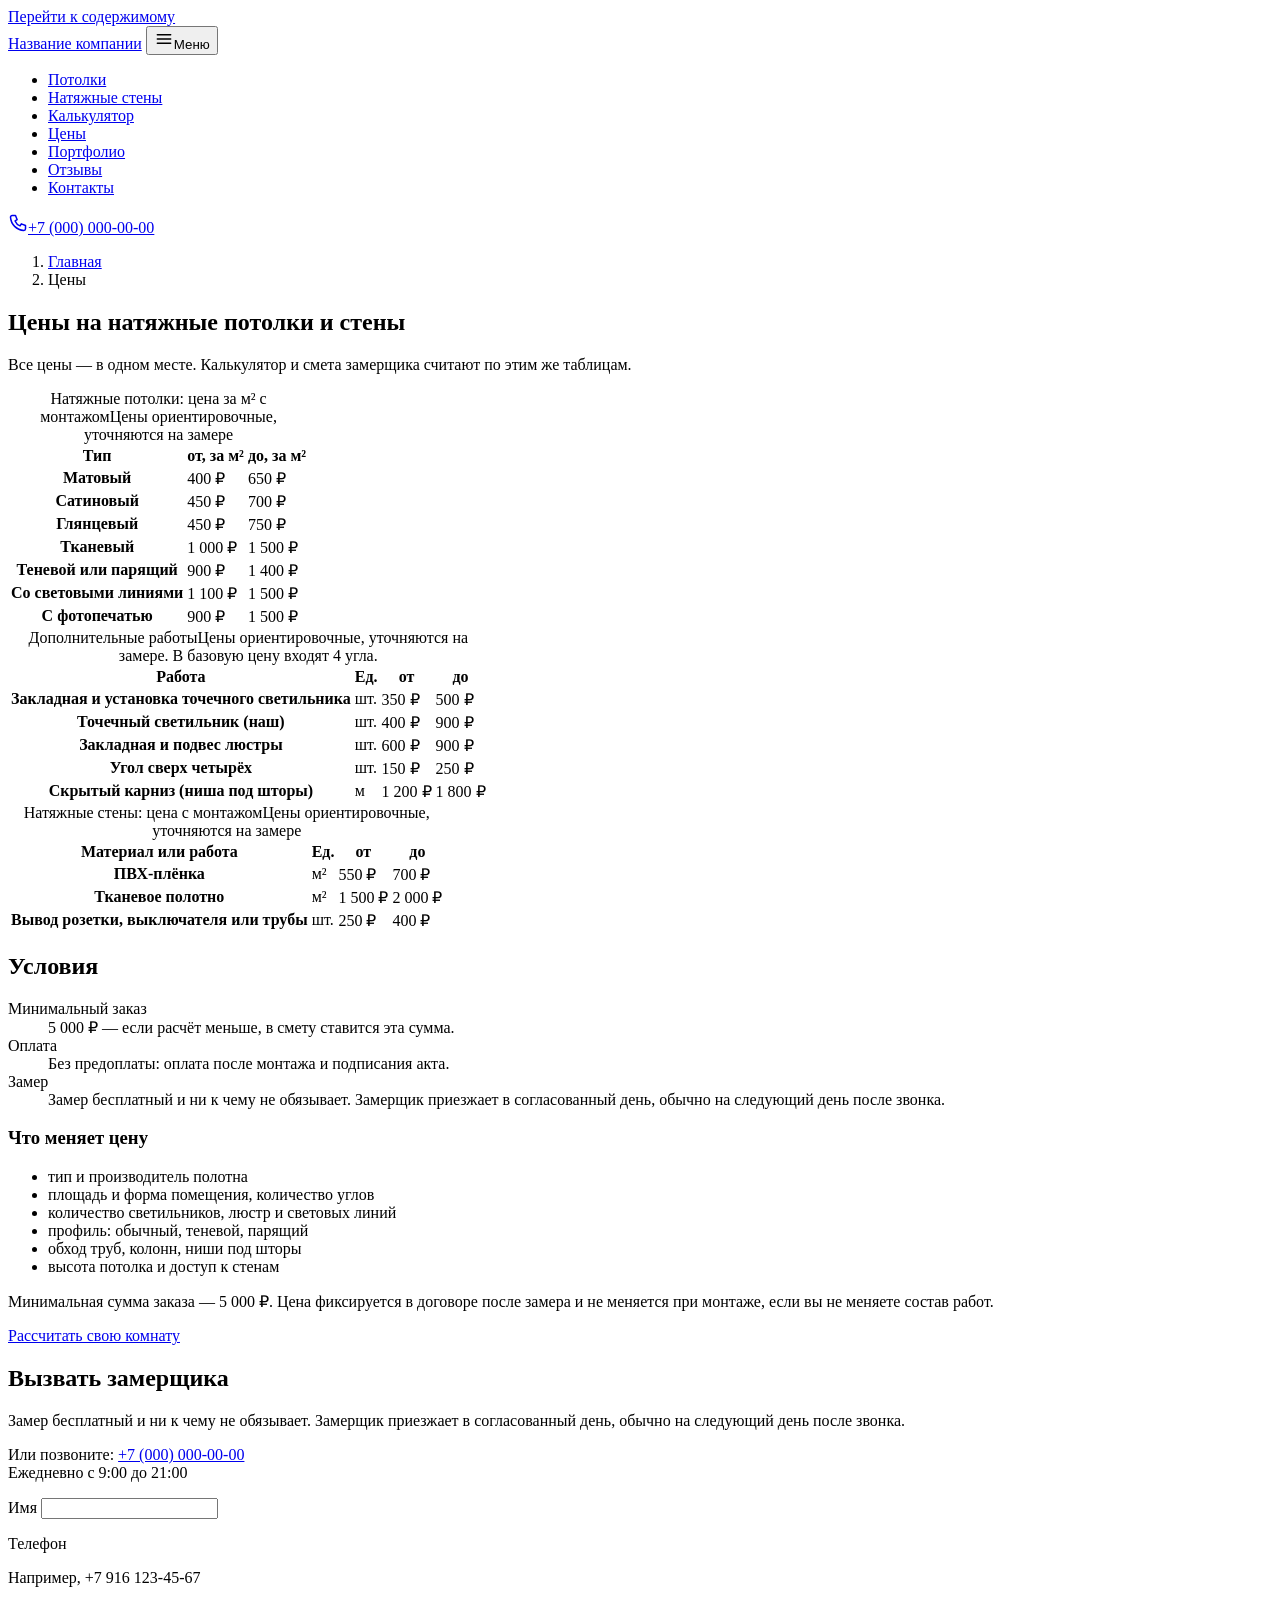
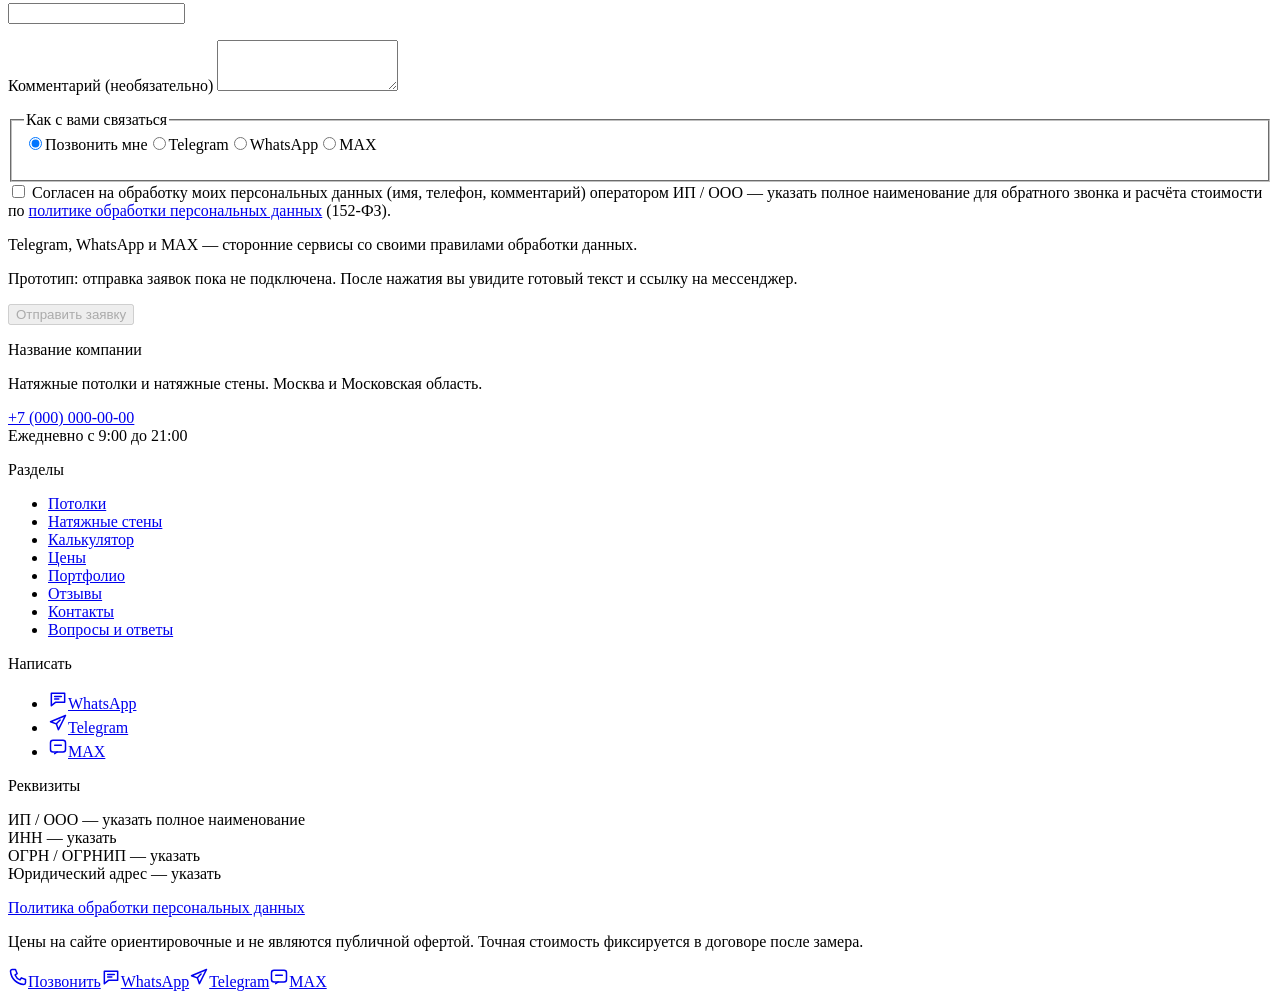
==== ceny/index.html @ 43602842 "deploy: prototype demo build (placeholders only, noindex)" ====
<!doctype html>
<html lang="ru">
<head>
<meta charset="utf-8">
<meta name="viewport" content="width=device-width, initial-scale=1">
<title>Цены на натяжные потолки в Москве за м² с установкой</title>
<meta name="description" content="Цена натяжного потолка за м² по типам полотна — от 400 ₽, допработы, натяжные стены. Минимальный заказ 5 000 ₽, условия оплаты.">
<meta name="referrer" content="strict-origin-when-cross-origin">
<meta name="robots" content="noindex, nofollow">
<link rel="canonical" href="https://example.com/ceny/">
<meta property="og:type" content="website">
<meta property="og:locale" content="ru_RU">
<meta property="og:site_name" content="Название компании">
<meta property="og:title" content="Цены на натяжные потолки в Москве за м² с установкой">
<meta property="og:description" content="Цена натяжного потолка за м² по типам полотна — от 400 ₽, допработы, натяжные стены. Минимальный заказ 5 000 ₽, условия оплаты.">
<meta property="og:url" content="https://example.com/ceny/">
<meta property="og:image" content="https://example.com/img/og-default.svg">
<meta property="og:image:width" content="1200">
<meta property="og:image:height" content="630">
<meta property="og:image:alt" content="Натяжные потолки: схема комнаты со световыми линиями">
<meta name="twitter:card" content="summary_large_image">
<meta name="theme-color" content="#F5F4F0" media="(prefers-color-scheme: light)">
<meta name="theme-color" content="#121416" media="(prefers-color-scheme: dark)">
<link rel="icon" href="/stretch-ceilings-demo/favicon.ico" sizes="32x32">
<link rel="icon" href="/stretch-ceilings-demo/favicon.svg" type="image/svg+xml">
<link rel="stylesheet" href="/stretch-ceilings-demo/css/styles.css">
<script src="/stretch-ceilings-demo/js/js-flag.js"></script>
<script type="module" src="/stretch-ceilings-demo/js/main.js"></script>
<script type="module" src="/stretch-ceilings-demo/js/lead-form.js"></script>
<script type="application/ld+json">{"@context":"https://schema.org","@type":"BreadcrumbList","itemListElement":[{"@type":"ListItem","position":1,"name":"Главная","item":"https://example.com/"},{"@type":"ListItem","position":2,"name":"Цены","item":"https://example.com/ceny/"}]}</script>
</head>
<body>
<a class="skip-link" href="#main">Перейти к содержимому</a>
<header class="site-header">
<div class="container header-row">
  <a class="logo" href="/stretch-ceilings-demo/"><span class="logo-mark" aria-hidden="true"></span><span>Название компании</span></a>
  <button class="menu-toggle" type="button" aria-expanded="false" aria-controls="site-nav"><svg class="icon" width="20" height="20" viewBox="0 0 24 24" fill="none" stroke="currentColor" stroke-width="1.8" stroke-linecap="round" stroke-linejoin="round" aria-hidden="true" focusable="false"><path d="M4 7h16M4 12h16M4 17h16"/></svg><span>Меню</span></button>
  <nav class="site-nav" id="site-nav" aria-label="Основное меню">
    <ul><li><a href="/stretch-ceilings-demo/potolki/">Потолки</a></li><li><a href="/stretch-ceilings-demo/steny/">Натяжные стены</a></li><li><a href="/stretch-ceilings-demo/kalkulyator/">Калькулятор</a></li><li><a href="/stretch-ceilings-demo/ceny/" aria-current="page">Цены</a></li><li><a href="/stretch-ceilings-demo/portfolio/">Портфолио</a></li><li><a href="/stretch-ceilings-demo/otzyvy/">Отзывы</a></li><li><a href="/stretch-ceilings-demo/kontakty/">Контакты</a></li></ul>
  </nav>
  <a class="header-phone" href="tel:+70000000000"><svg class="icon" width="20" height="20" viewBox="0 0 24 24" fill="none" stroke="currentColor" stroke-width="1.8" stroke-linecap="round" stroke-linejoin="round" aria-hidden="true" focusable="false"><path d="M5 3h4l2 5-2.5 1.5a11 11 0 0 0 6 6L16 13l5 2v4a2 2 0 0 1-2 2A17 17 0 0 1 3 5a2 2 0 0 1 2-2z"/></svg><span>+7 (000) 000-00-00</span></a>
</div>
</header>
<main id="main" tabindex="-1">
<nav class="crumbs container" aria-label="Хлебные крошки"><ol><li><a href="/stretch-ceilings-demo/">Главная</a></li><li><span aria-current="page">Цены</span></li></ol></nav>
<section class="page-hero"><div class="container narrow"><h1>Цены на натяжные потолки и стены</h1><p class="hero-lead">Все цены — в одном месте. Калькулятор и смета замерщика считают по этим же таблицам.</p></div></section>
<section class="section"><div class="container price-stack">
<div class="table-wrap" role="region" tabindex="0" aria-labelledby="tbl-ceilings"><table class="price-table">
<caption id="tbl-ceilings">Натяжные потолки: цена за м² с монтажом<span class="price-note">Цены ориентировочные, уточняются на замере</span></caption>
<thead><tr><th scope="col">Тип</th><th scope="col" class="num">от, за м²</th><th scope="col" class="num">до, за м²</th></tr></thead>
<tbody><tr><th scope="row">Матовый</th><td class="num">400 ₽</td><td class="num">650 ₽</td></tr><tr><th scope="row">Сатиновый</th><td class="num">450 ₽</td><td class="num">700 ₽</td></tr><tr><th scope="row">Глянцевый</th><td class="num">450 ₽</td><td class="num">750 ₽</td></tr><tr><th scope="row">Тканевый</th><td class="num">1 000 ₽</td><td class="num">1 500 ₽</td></tr><tr><th scope="row">Теневой или парящий</th><td class="num">900 ₽</td><td class="num">1 400 ₽</td></tr><tr><th scope="row">Со световыми линиями</th><td class="num">1 100 ₽</td><td class="num">1 500 ₽</td></tr><tr><th scope="row">С фотопечатью</th><td class="num">900 ₽</td><td class="num">1 500 ₽</td></tr></tbody></table></div>
<div class="table-wrap" role="region" tabindex="0" aria-labelledby="tbl-extras"><table class="price-table">
<caption id="tbl-extras">Дополнительные работы<span class="price-note">Цены ориентировочные, уточняются на замере. В базовую цену входят 4 угла.</span></caption>
<thead><tr><th scope="col">Работа</th><th scope="col">Ед.</th><th scope="col" class="num">от</th><th scope="col" class="num">до</th></tr></thead>
<tbody><tr><th scope="row">Закладная и установка точечного светильника</th><td>шт.</td><td class="num">350 ₽</td><td class="num">500 ₽</td></tr><tr><th scope="row">Точечный светильник (наш)</th><td>шт.</td><td class="num">400 ₽</td><td class="num">900 ₽</td></tr><tr><th scope="row">Закладная и подвес люстры</th><td>шт.</td><td class="num">600 ₽</td><td class="num">900 ₽</td></tr><tr><th scope="row">Угол сверх четырёх</th><td>шт.</td><td class="num">150 ₽</td><td class="num">250 ₽</td></tr><tr><th scope="row">Скрытый карниз (ниша под шторы)</th><td>м</td><td class="num">1 200 ₽</td><td class="num">1 800 ₽</td></tr></tbody></table></div>
<div class="table-wrap" role="region" tabindex="0" aria-labelledby="tbl-walls"><table class="price-table">
<caption id="tbl-walls">Натяжные стены: цена с монтажом<span class="price-note">Цены ориентировочные, уточняются на замере</span></caption>
<thead><tr><th scope="col">Материал или работа</th><th scope="col">Ед.</th><th scope="col" class="num">от</th><th scope="col" class="num">до</th></tr></thead>
<tbody><tr><th scope="row">ПВХ-плёнка</th><td>м²</td><td class="num">550 ₽</td><td class="num">700 ₽</td></tr><tr><th scope="row">Тканевое полотно</th><td>м²</td><td class="num">1 500 ₽</td><td class="num">2 000 ₽</td></tr><tr><th scope="row">Вывод розетки, выключателя или трубы</th><td>шт.</td><td class="num">250 ₽</td><td class="num">400 ₽</td></tr></tbody></table></div>
</div></section>
<section class="section section-alt" aria-labelledby="terms-title"><div class="container split">
<div><div class="section-head"><span class="light-line" aria-hidden="true"></span><h2 id="terms-title">Условия</h2></div>
<dl class="facts">
<div><dt>Минимальный заказ</dt><dd>5 000 ₽ — если расчёт меньше, в смету ставится эта сумма.</dd></div>
<div><dt>Оплата</dt><dd>Без предоплаты: оплата после монтажа и подписания акта.</dd></div>
<div><dt>Замер</dt><dd>Замер бесплатный и ни к чему не обязывает. Замерщик приезжает в согласованный день, обычно на следующий день после звонка.</dd></div>
</dl></div>
<div><div class="factors"><h3>Что меняет цену</h3><ul class="check-list"><li>тип и производитель полотна</li><li>площадь и форма помещения, количество углов</li><li>количество светильников, люстр и световых линий</li><li>профиль: обычный, теневой, парящий</li><li>обход труб, колонн, ниши под шторы</li><li>высота потолка и доступ к стенам</li></ul>
<p>Минимальная сумма заказа — 5 000 ₽. Цена фиксируется в договоре после замера и не меняется при монтаже, если вы не меняете состав работ.</p></div><p><a class="btn btn-primary" href="/stretch-ceilings-demo/kalkulyator/">Рассчитать свою комнату</a></p></div>
</div></section>
<section class="section lead-section" id="zayavka" aria-labelledby="lead-title">
<div class="container lead-grid">
<div class="lead-intro">
  <span class="light-line" aria-hidden="true"></span>
  <h2 id="lead-title">Вызвать замерщика</h2>
  <p>Замер бесплатный и ни к чему не обязывает. Замерщик приезжает в согласованный день, обычно на следующий день после звонка.</p>
  <p>Или позвоните: <a href="tel:+70000000000">+7 (000) 000-00-00</a><br>Ежедневно с 9:00 до 21:00</p>
</div>
<form class="lead-form" data-lead-form novalidate>
<div class="field" data-field="name"><label for="lead-name">Имя</label>
<input id="lead-name" name="name" aria-describedby="lead-name-error" type="text" autocomplete="name" required maxlength="60">
<p class="field-error" id="lead-name-error" data-error-for="lead-name"></p></div>
<div class="field" data-field="phone"><label for="lead-phone">Телефон</label><p class="hint" id="lead-phone-hint">Например, +7 916 123-45-67</p>
<input id="lead-phone" name="phone" aria-describedby="lead-phone-hint lead-phone-error" type="tel" inputmode="tel" autocomplete="tel" required>
<p class="field-error" id="lead-phone-error" data-error-for="lead-phone"></p></div>
<div class="field" data-field="comment"><label for="lead-comment">Комментарий (необязательно)</label>
<textarea id="lead-comment" name="comment" rows="3" maxlength="1000" aria-describedby="lead-comment-error"></textarea><p class="field-error" id="lead-comment-error" data-error-for="lead-comment"></p></div>
<fieldset class="field" data-field="channel" aria-describedby="lead-channel-error"><legend>Как с вами связаться</legend><div class="choices"><label class="choice"><input type="radio" name="channel" value="call" checked><span>Позвонить мне</span></label><label class="choice"><input type="radio" name="channel" value="telegram"><span>Telegram</span></label><label class="choice"><input type="radio" name="channel" value="whatsapp"><span>WhatsApp</span></label><label class="choice"><input type="radio" name="channel" value="max"><span>MAX</span></label></div><p class="field-error" id="lead-channel-error" data-error-for="lead-channel"></p></fieldset>
<div class="field consent" data-field="consent">
  <input type="checkbox" id="lead-consent" name="consent" required aria-describedby="lead-consent-error">
  <label for="lead-consent">Согласен на обработку моих персональных данных (имя, телефон, комментарий) оператором ИП / ООО — указать полное наименование для обратного звонка и расчёта стоимости по <a href="/stretch-ceilings-demo/privacy/">политике обработки персональных данных</a> (152-ФЗ).</label>
  <p class="hint consent-note">Telegram, WhatsApp и MAX — сторонние сервисы со своими правилами обработки данных.</p>
  <p class="field-error" id="lead-consent-error" data-error-for="lead-consent"></p>
</div>
<p class="notice notice-proto">Прототип: отправка заявок пока не подключена. После нажатия вы увидите готовый текст и ссылку на мессенджер.</p>
<div class="error-summary" role="alert" data-error-summary></div>
<button class="btn btn-primary" type="submit" disabled data-lead-submit>Отправить заявку</button>
<noscript><p class="notice">Форма работает при включённом JavaScript. Позвоните: <a href="tel:+70000000000">+7 (000) 000-00-00</a>.</p></noscript>
<div class="lead-result"></div>
</form>
</div>
</section>
</main>
<footer class="site-footer">
<div class="container footer-grid">
  <div>
    <p class="footer-title">Название компании</p>
    <p>Натяжные потолки и натяжные стены. Москва и Московская область.</p>
    <p><a class="footer-phone" href="tel:+70000000000">+7 (000) 000-00-00</a><br>Ежедневно с 9:00 до 21:00</p>
  </div>
  <nav aria-label="Разделы сайта"><p class="footer-title">Разделы</p><ul><li><a href="/stretch-ceilings-demo/potolki/">Потолки</a></li><li><a href="/stretch-ceilings-demo/steny/">Натяжные стены</a></li><li><a href="/stretch-ceilings-demo/kalkulyator/">Калькулятор</a></li><li><a href="/stretch-ceilings-demo/ceny/">Цены</a></li><li><a href="/stretch-ceilings-demo/portfolio/">Портфолио</a></li><li><a href="/stretch-ceilings-demo/otzyvy/">Отзывы</a></li><li><a href="/stretch-ceilings-demo/kontakty/">Контакты</a></li><li><a href="/stretch-ceilings-demo/faq/">Вопросы и ответы</a></li></ul></nav>
  <div><p class="footer-title">Написать</p><ul class="footer-messengers"><li><a href="https://wa.me/70000000000" rel="noopener"><svg class="icon" width="20" height="20" viewBox="0 0 24 24" fill="none" stroke="currentColor" stroke-width="1.8" stroke-linecap="round" stroke-linejoin="round" aria-hidden="true" focusable="false"><path d="M4 5h16v11H9l-5 4z"/><path d="M8 9h8M8 12h5"/></svg><span>WhatsApp</span></a></li><li><a href="https://t.me/telegram_username" rel="noopener"><svg class="icon" width="20" height="20" viewBox="0 0 24 24" fill="none" stroke="currentColor" stroke-width="1.8" stroke-linecap="round" stroke-linejoin="round" aria-hidden="true" focusable="false"><path d="M21 3 3 10.5l7 2.5 2.5 7z"/><path d="m10 13 4.5-4.5"/></svg><span>Telegram</span></a></li><li><a href="https://max.ru/max_username" rel="noopener"><svg class="icon" width="20" height="20" viewBox="0 0 24 24" fill="none" stroke="currentColor" stroke-width="1.8" stroke-linecap="round" stroke-linejoin="round" aria-hidden="true" focusable="false"><rect x="3" y="4" width="18" height="14" rx="3"/><path d="M8 20l3-2"/><path d="M8 10h8"/></svg><span>MAX</span></a></li></ul></div>
  <div class="footer-legal">
    <p class="footer-title">Реквизиты</p>
    <p>ИП / ООО — указать полное наименование<br>ИНН — указать<br>ОГРН / ОГРНИП — указать<br>Юридический адрес — указать</p>
    <p><a href="/stretch-ceilings-demo/privacy/">Политика обработки персональных данных</a></p>
  </div>
</div>
<div class="container footer-note"><p>Цены на сайте ориентировочные и не являются публичной офертой. Точная стоимость фиксируется в договоре после замера.</p></div>
</footer>
<nav class="sticky-bar" aria-label="Быстрая связь">
<a class="sticky-call" href="tel:+70000000000"><svg class="icon" width="20" height="20" viewBox="0 0 24 24" fill="none" stroke="currentColor" stroke-width="1.8" stroke-linecap="round" stroke-linejoin="round" aria-hidden="true" focusable="false"><path d="M5 3h4l2 5-2.5 1.5a11 11 0 0 0 6 6L16 13l5 2v4a2 2 0 0 1-2 2A17 17 0 0 1 3 5a2 2 0 0 1 2-2z"/></svg><span>Позвонить</span></a><a href="https://wa.me/70000000000" rel="noopener"><svg class="icon" width="20" height="20" viewBox="0 0 24 24" fill="none" stroke="currentColor" stroke-width="1.8" stroke-linecap="round" stroke-linejoin="round" aria-hidden="true" focusable="false"><path d="M4 5h16v11H9l-5 4z"/><path d="M8 9h8M8 12h5"/></svg><span>WhatsApp</span></a><a href="https://t.me/telegram_username" rel="noopener"><svg class="icon" width="20" height="20" viewBox="0 0 24 24" fill="none" stroke="currentColor" stroke-width="1.8" stroke-linecap="round" stroke-linejoin="round" aria-hidden="true" focusable="false"><path d="M21 3 3 10.5l7 2.5 2.5 7z"/><path d="m10 13 4.5-4.5"/></svg><span>Telegram</span></a><a href="https://max.ru/max_username" rel="noopener"><svg class="icon" width="20" height="20" viewBox="0 0 24 24" fill="none" stroke="currentColor" stroke-width="1.8" stroke-linecap="round" stroke-linejoin="round" aria-hidden="true" focusable="false"><rect x="3" y="4" width="18" height="14" rx="3"/><path d="M8 20l3-2"/><path d="M8 10h8"/></svg><span>MAX</span></a>
</nav>
</body>
</html>
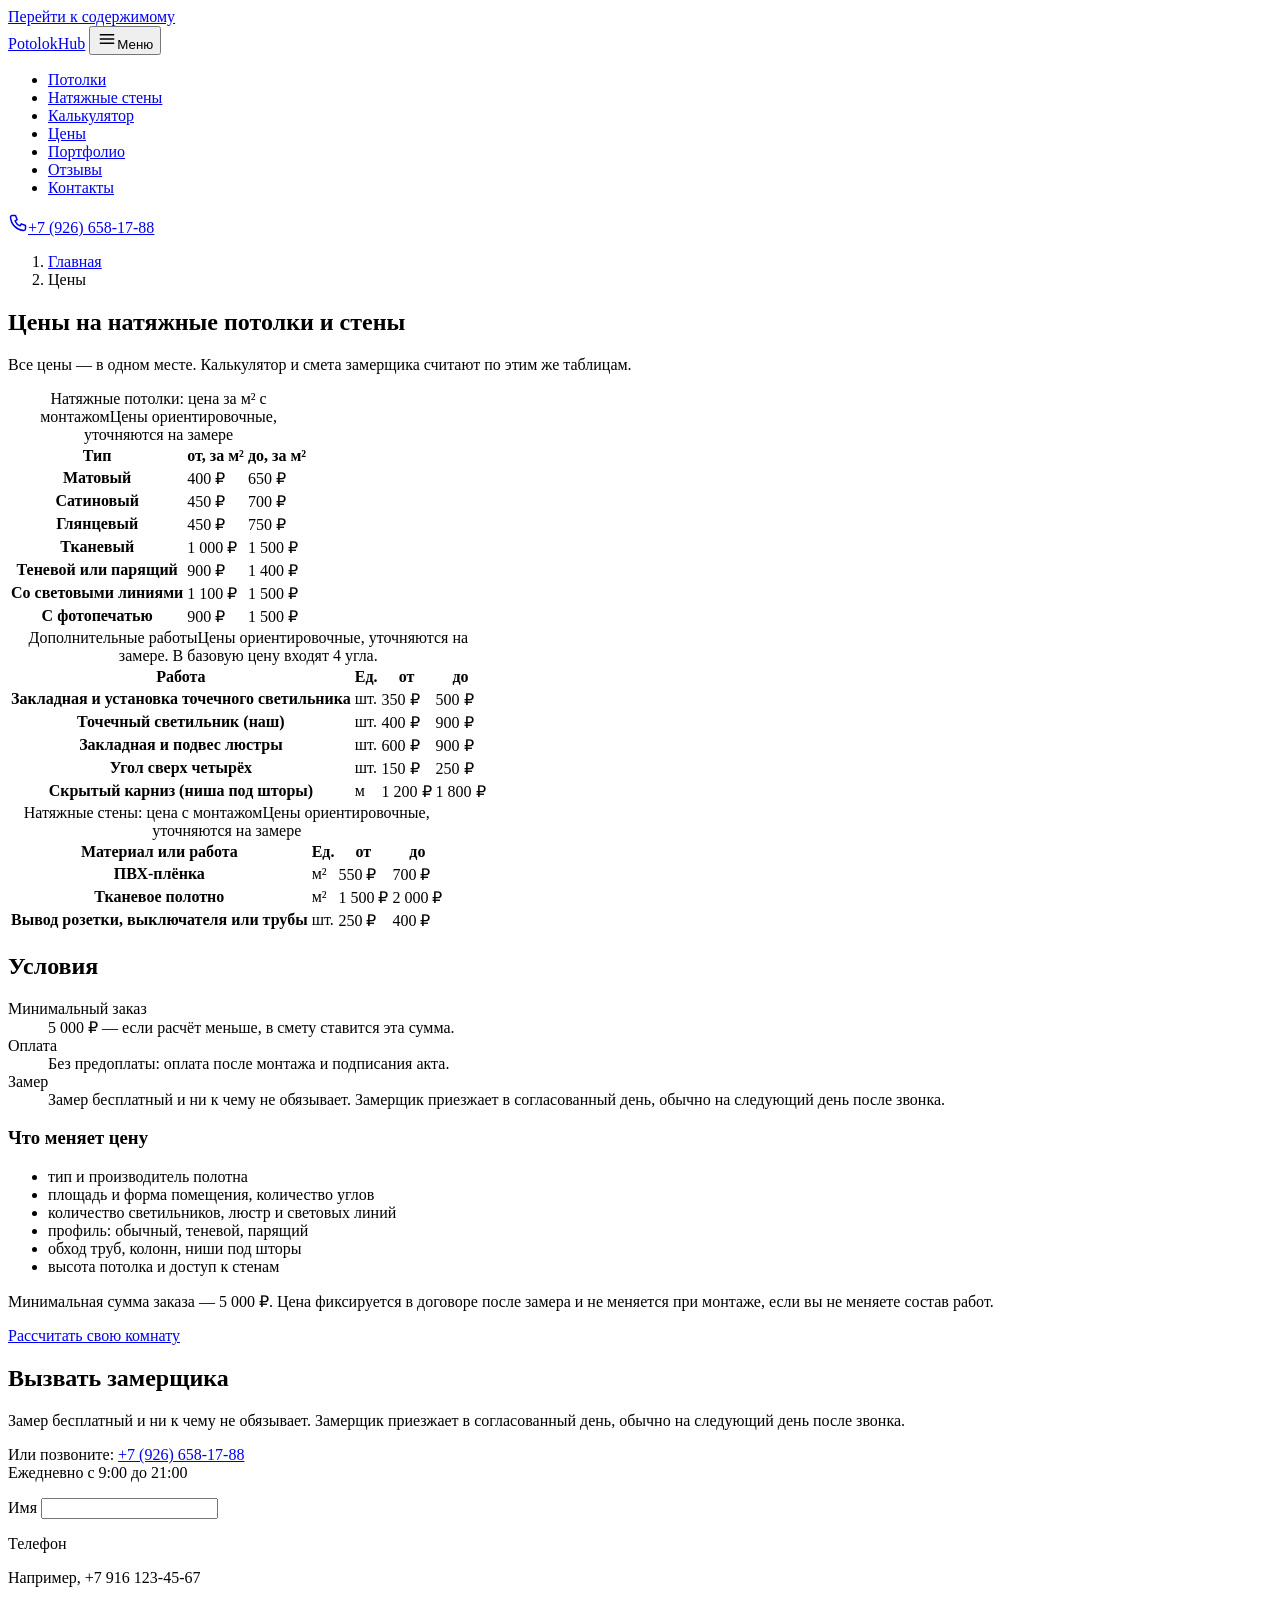
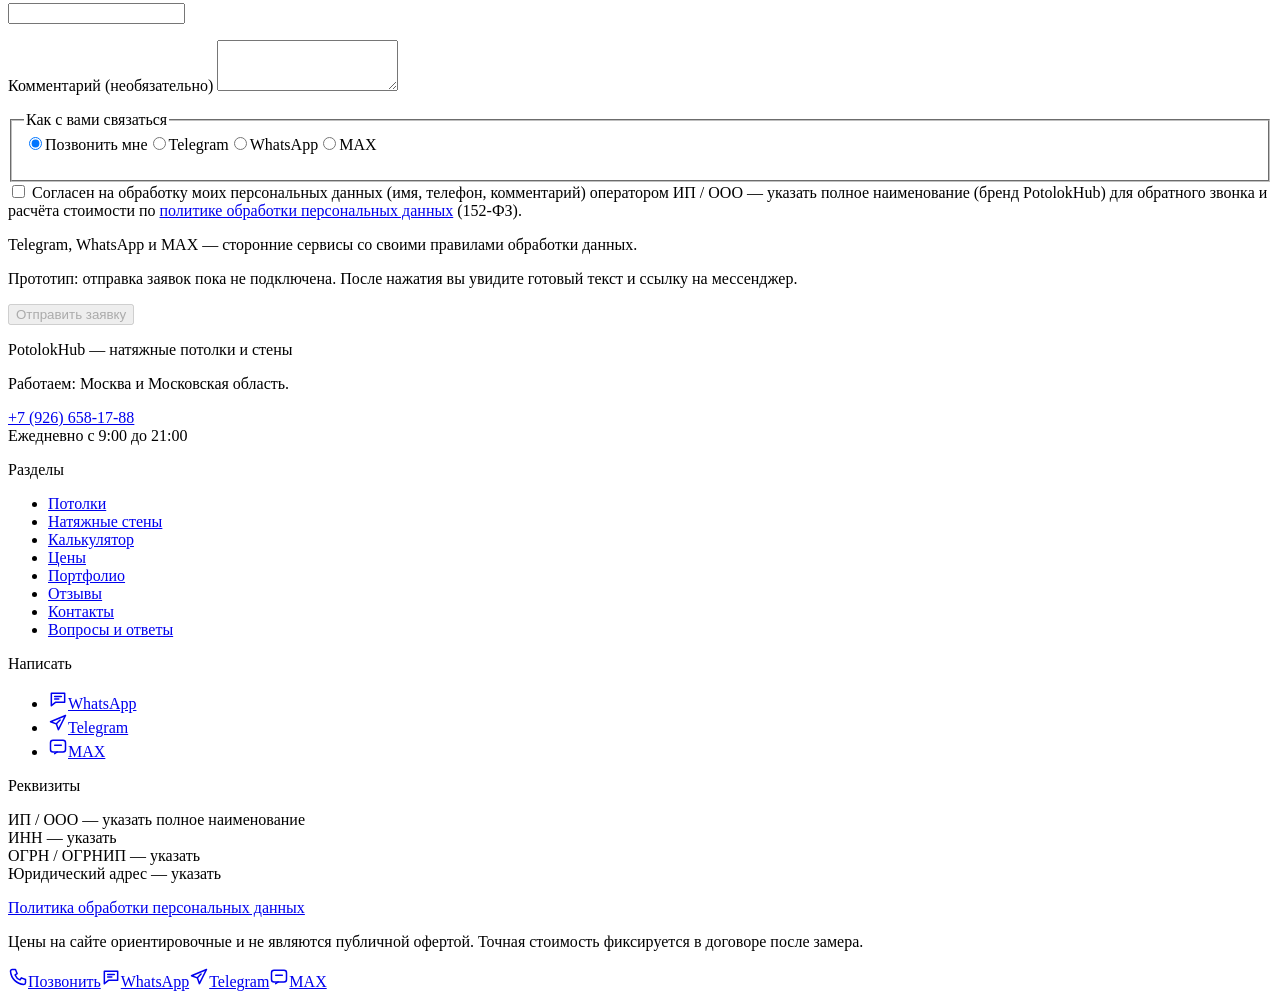
==== commit d7671e86: "deploy: PotolokHub rebrand (still noindex, placeholders for remaining data)" ====
--- a/ceny/index.html
+++ b/ceny/index.html
@@ -10,14 +10,14 @@
 <link rel="canonical" href="https://example.com/ceny/">
 <meta property="og:type" content="website">
 <meta property="og:locale" content="ru_RU">
-<meta property="og:site_name" content="Название компании">
+<meta property="og:site_name" content="PotolokHub">
 <meta property="og:title" content="Цены на натяжные потолки в Москве за м² с установкой">
 <meta property="og:description" content="Цена натяжного потолка за м² по типам полотна — от 400 ₽, допработы, натяжные стены. Минимальный заказ 5 000 ₽, условия оплаты.">
 <meta property="og:url" content="https://example.com/ceny/">
 <meta property="og:image" content="https://example.com/img/og-default.svg">
 <meta property="og:image:width" content="1200">
 <meta property="og:image:height" content="630">
-<meta property="og:image:alt" content="Натяжные потолки: схема комнаты со световыми линиями">
+<meta property="og:image:alt" content="PotolokHub — натяжные потолки и стены: схема комнаты со световыми линиями">
 <meta name="twitter:card" content="summary_large_image">
 <meta name="theme-color" content="#F5F4F0" media="(prefers-color-scheme: light)">
 <meta name="theme-color" content="#121416" media="(prefers-color-scheme: dark)">
@@ -33,12 +33,12 @@
 <a class="skip-link" href="#main">Перейти к содержимому</a>
 <header class="site-header">
 <div class="container header-row">
-  <a class="logo" href="/stretch-ceilings-demo/"><span class="logo-mark" aria-hidden="true"></span><span>Название компании</span></a>
+  <a class="logo" href="/stretch-ceilings-demo/"><span class="logo-mark" aria-hidden="true"></span><span>PotolokHub</span></a>
   <button class="menu-toggle" type="button" aria-expanded="false" aria-controls="site-nav"><svg class="icon" width="20" height="20" viewBox="0 0 24 24" fill="none" stroke="currentColor" stroke-width="1.8" stroke-linecap="round" stroke-linejoin="round" aria-hidden="true" focusable="false"><path d="M4 7h16M4 12h16M4 17h16"/></svg><span>Меню</span></button>
   <nav class="site-nav" id="site-nav" aria-label="Основное меню">
     <ul><li><a href="/stretch-ceilings-demo/potolki/">Потолки</a></li><li><a href="/stretch-ceilings-demo/steny/">Натяжные стены</a></li><li><a href="/stretch-ceilings-demo/kalkulyator/">Калькулятор</a></li><li><a href="/stretch-ceilings-demo/ceny/" aria-current="page">Цены</a></li><li><a href="/stretch-ceilings-demo/portfolio/">Портфолио</a></li><li><a href="/stretch-ceilings-demo/otzyvy/">Отзывы</a></li><li><a href="/stretch-ceilings-demo/kontakty/">Контакты</a></li></ul>
   </nav>
-  <a class="header-phone" href="tel:+70000000000"><svg class="icon" width="20" height="20" viewBox="0 0 24 24" fill="none" stroke="currentColor" stroke-width="1.8" stroke-linecap="round" stroke-linejoin="round" aria-hidden="true" focusable="false"><path d="M5 3h4l2 5-2.5 1.5a11 11 0 0 0 6 6L16 13l5 2v4a2 2 0 0 1-2 2A17 17 0 0 1 3 5a2 2 0 0 1 2-2z"/></svg><span>+7 (000) 000-00-00</span></a>
+  <a class="header-phone" href="tel:+79266581788"><svg class="icon" width="20" height="20" viewBox="0 0 24 24" fill="none" stroke="currentColor" stroke-width="1.8" stroke-linecap="round" stroke-linejoin="round" aria-hidden="true" focusable="false"><path d="M5 3h4l2 5-2.5 1.5a11 11 0 0 0 6 6L16 13l5 2v4a2 2 0 0 1-2 2A17 17 0 0 1 3 5a2 2 0 0 1 2-2z"/></svg><span>+7 (926) 658-17-88</span></a>
 </div>
 </header>
 <main id="main" tabindex="-1">
@@ -74,7 +74,7 @@
   <span class="light-line" aria-hidden="true"></span>
   <h2 id="lead-title">Вызвать замерщика</h2>
   <p>Замер бесплатный и ни к чему не обязывает. Замерщик приезжает в согласованный день, обычно на следующий день после звонка.</p>
-  <p>Или позвоните: <a href="tel:+70000000000">+7 (000) 000-00-00</a><br>Ежедневно с 9:00 до 21:00</p>
+  <p>Или позвоните: <a href="tel:+79266581788">+7 (926) 658-17-88</a><br>Ежедневно с 9:00 до 21:00</p>
 </div>
 <form class="lead-form" data-lead-form novalidate>
 <div class="field" data-field="name"><label for="lead-name">Имя</label>
@@ -88,14 +88,14 @@
 <fieldset class="field" data-field="channel" aria-describedby="lead-channel-error"><legend>Как с вами связаться</legend><div class="choices"><label class="choice"><input type="radio" name="channel" value="call" checked><span>Позвонить мне</span></label><label class="choice"><input type="radio" name="channel" value="telegram"><span>Telegram</span></label><label class="choice"><input type="radio" name="channel" value="whatsapp"><span>WhatsApp</span></label><label class="choice"><input type="radio" name="channel" value="max"><span>MAX</span></label></div><p class="field-error" id="lead-channel-error" data-error-for="lead-channel"></p></fieldset>
 <div class="field consent" data-field="consent">
   <input type="checkbox" id="lead-consent" name="consent" required aria-describedby="lead-consent-error">
-  <label for="lead-consent">Согласен на обработку моих персональных данных (имя, телефон, комментарий) оператором ИП / ООО — указать полное наименование для обратного звонка и расчёта стоимости по <a href="/stretch-ceilings-demo/privacy/">политике обработки персональных данных</a> (152-ФЗ).</label>
+  <label for="lead-consent">Согласен на обработку моих персональных данных (имя, телефон, комментарий) оператором ИП / ООО — указать полное наименование (бренд PotolokHub) для обратного звонка и расчёта стоимости по <a href="/stretch-ceilings-demo/privacy/">политике обработки персональных данных</a> (152-ФЗ).</label>
   <p class="hint consent-note">Telegram, WhatsApp и MAX — сторонние сервисы со своими правилами обработки данных.</p>
   <p class="field-error" id="lead-consent-error" data-error-for="lead-consent"></p>
 </div>
 <p class="notice notice-proto">Прототип: отправка заявок пока не подключена. После нажатия вы увидите готовый текст и ссылку на мессенджер.</p>
 <div class="error-summary" role="alert" data-error-summary></div>
 <button class="btn btn-primary" type="submit" disabled data-lead-submit>Отправить заявку</button>
-<noscript><p class="notice">Форма работает при включённом JavaScript. Позвоните: <a href="tel:+70000000000">+7 (000) 000-00-00</a>.</p></noscript>
+<noscript><p class="notice">Форма работает при включённом JavaScript. Позвоните: <a href="tel:+79266581788">+7 (926) 658-17-88</a>.</p></noscript>
 <div class="lead-result"></div>
 </form>
 </div>
@@ -104,9 +104,9 @@
 <footer class="site-footer">
 <div class="container footer-grid">
   <div>
-    <p class="footer-title">Название компании</p>
-    <p>Натяжные потолки и натяжные стены. Москва и Московская область.</p>
-    <p><a class="footer-phone" href="tel:+70000000000">+7 (000) 000-00-00</a><br>Ежедневно с 9:00 до 21:00</p>
+    <p class="footer-title">PotolokHub — натяжные потолки и стены</p>
+    <p>Работаем: Москва и Московская область.</p>
+    <p><a class="footer-phone" href="tel:+79266581788">+7 (926) 658-17-88</a><br>Ежедневно с 9:00 до 21:00</p>
   </div>
   <nav aria-label="Разделы сайта"><p class="footer-title">Разделы</p><ul><li><a href="/stretch-ceilings-demo/potolki/">Потолки</a></li><li><a href="/stretch-ceilings-demo/steny/">Натяжные стены</a></li><li><a href="/stretch-ceilings-demo/kalkulyator/">Калькулятор</a></li><li><a href="/stretch-ceilings-demo/ceny/">Цены</a></li><li><a href="/stretch-ceilings-demo/portfolio/">Портфолио</a></li><li><a href="/stretch-ceilings-demo/otzyvy/">Отзывы</a></li><li><a href="/stretch-ceilings-demo/kontakty/">Контакты</a></li><li><a href="/stretch-ceilings-demo/faq/">Вопросы и ответы</a></li></ul></nav>
   <div><p class="footer-title">Написать</p><ul class="footer-messengers"><li><a href="https://wa.me/70000000000" rel="noopener"><svg class="icon" width="20" height="20" viewBox="0 0 24 24" fill="none" stroke="currentColor" stroke-width="1.8" stroke-linecap="round" stroke-linejoin="round" aria-hidden="true" focusable="false"><path d="M4 5h16v11H9l-5 4z"/><path d="M8 9h8M8 12h5"/></svg><span>WhatsApp</span></a></li><li><a href="https://t.me/telegram_username" rel="noopener"><svg class="icon" width="20" height="20" viewBox="0 0 24 24" fill="none" stroke="currentColor" stroke-width="1.8" stroke-linecap="round" stroke-linejoin="round" aria-hidden="true" focusable="false"><path d="M21 3 3 10.5l7 2.5 2.5 7z"/><path d="m10 13 4.5-4.5"/></svg><span>Telegram</span></a></li><li><a href="https://max.ru/max_username" rel="noopener"><svg class="icon" width="20" height="20" viewBox="0 0 24 24" fill="none" stroke="currentColor" stroke-width="1.8" stroke-linecap="round" stroke-linejoin="round" aria-hidden="true" focusable="false"><rect x="3" y="4" width="18" height="14" rx="3"/><path d="M8 20l3-2"/><path d="M8 10h8"/></svg><span>MAX</span></a></li></ul></div>
@@ -119,7 +119,7 @@
 <div class="container footer-note"><p>Цены на сайте ориентировочные и не являются публичной офертой. Точная стоимость фиксируется в договоре после замера.</p></div>
 </footer>
 <nav class="sticky-bar" aria-label="Быстрая связь">
-<a class="sticky-call" href="tel:+70000000000"><svg class="icon" width="20" height="20" viewBox="0 0 24 24" fill="none" stroke="currentColor" stroke-width="1.8" stroke-linecap="round" stroke-linejoin="round" aria-hidden="true" focusable="false"><path d="M5 3h4l2 5-2.5 1.5a11 11 0 0 0 6 6L16 13l5 2v4a2 2 0 0 1-2 2A17 17 0 0 1 3 5a2 2 0 0 1 2-2z"/></svg><span>Позвонить</span></a><a href="https://wa.me/70000000000" rel="noopener"><svg class="icon" width="20" height="20" viewBox="0 0 24 24" fill="none" stroke="currentColor" stroke-width="1.8" stroke-linecap="round" stroke-linejoin="round" aria-hidden="true" focusable="false"><path d="M4 5h16v11H9l-5 4z"/><path d="M8 9h8M8 12h5"/></svg><span>WhatsApp</span></a><a href="https://t.me/telegram_username" rel="noopener"><svg class="icon" width="20" height="20" viewBox="0 0 24 24" fill="none" stroke="currentColor" stroke-width="1.8" stroke-linecap="round" stroke-linejoin="round" aria-hidden="true" focusable="false"><path d="M21 3 3 10.5l7 2.5 2.5 7z"/><path d="m10 13 4.5-4.5"/></svg><span>Telegram</span></a><a href="https://max.ru/max_username" rel="noopener"><svg class="icon" width="20" height="20" viewBox="0 0 24 24" fill="none" stroke="currentColor" stroke-width="1.8" stroke-linecap="round" stroke-linejoin="round" aria-hidden="true" focusable="false"><rect x="3" y="4" width="18" height="14" rx="3"/><path d="M8 20l3-2"/><path d="M8 10h8"/></svg><span>MAX</span></a>
+<a class="sticky-call" href="tel:+79266581788"><svg class="icon" width="20" height="20" viewBox="0 0 24 24" fill="none" stroke="currentColor" stroke-width="1.8" stroke-linecap="round" stroke-linejoin="round" aria-hidden="true" focusable="false"><path d="M5 3h4l2 5-2.5 1.5a11 11 0 0 0 6 6L16 13l5 2v4a2 2 0 0 1-2 2A17 17 0 0 1 3 5a2 2 0 0 1 2-2z"/></svg><span>Позвонить</span></a><a href="https://wa.me/70000000000" rel="noopener"><svg class="icon" width="20" height="20" viewBox="0 0 24 24" fill="none" stroke="currentColor" stroke-width="1.8" stroke-linecap="round" stroke-linejoin="round" aria-hidden="true" focusable="false"><path d="M4 5h16v11H9l-5 4z"/><path d="M8 9h8M8 12h5"/></svg><span>WhatsApp</span></a><a href="https://t.me/telegram_username" rel="noopener"><svg class="icon" width="20" height="20" viewBox="0 0 24 24" fill="none" stroke="currentColor" stroke-width="1.8" stroke-linecap="round" stroke-linejoin="round" aria-hidden="true" focusable="false"><path d="M21 3 3 10.5l7 2.5 2.5 7z"/><path d="m10 13 4.5-4.5"/></svg><span>Telegram</span></a><a href="https://max.ru/max_username" rel="noopener"><svg class="icon" width="20" height="20" viewBox="0 0 24 24" fill="none" stroke="currentColor" stroke-width="1.8" stroke-linecap="round" stroke-linejoin="round" aria-hidden="true" focusable="false"><rect x="3" y="4" width="18" height="14" rx="3"/><path d="M8 20l3-2"/><path d="M8 10h8"/></svg><span>MAX</span></a>
 </nav>
 </body>
 </html>
